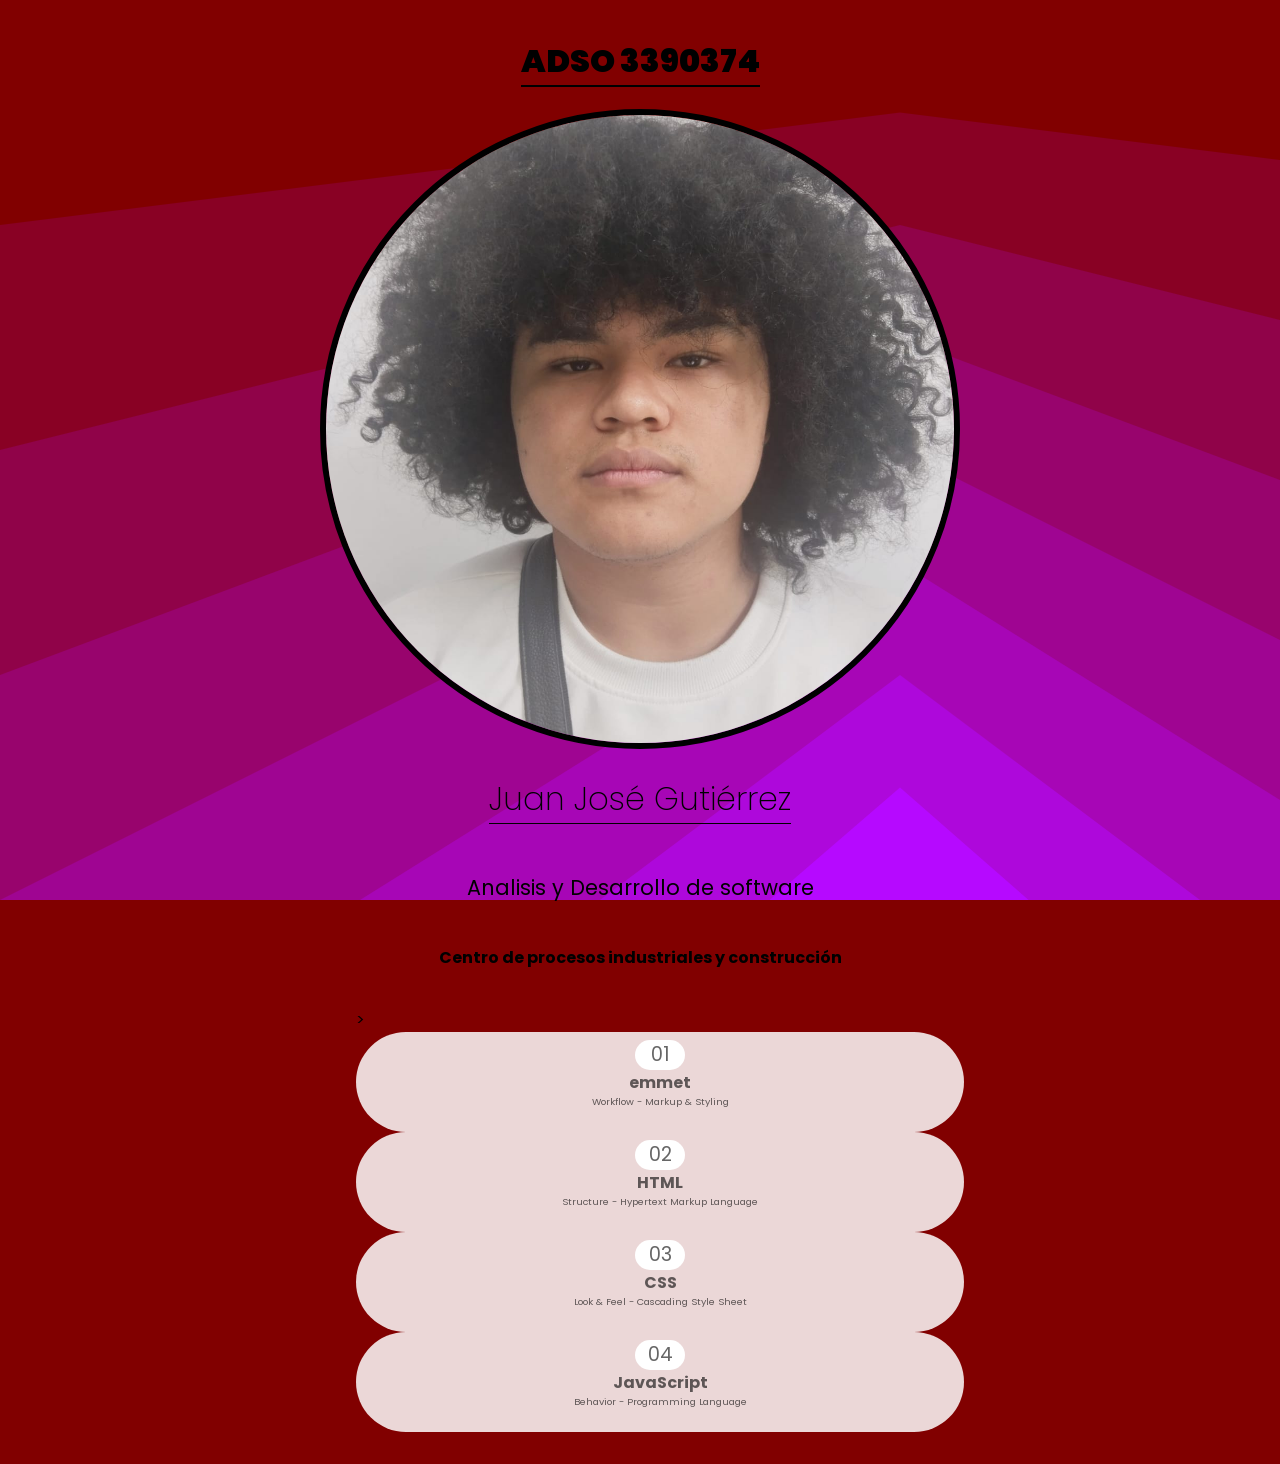
==== index.html @ 2718d727 "Main menu built" ====
<!DOCTYPE html>
<html lang="en">
<head>
    <meta charset="UTF-8">
    <meta name="viewport" content="width=device-width, initial-scale=1.0">
    <title>ADSO 3390374</title>
    <link rel="stylesheet" href="src/css/style.css">
</head>
<body>
    <main>
        <header class="mainmenu">
                <h1>ADSO 3390374</h1>
                <img src="src/img/img.jpeg" alt="walter" class="img">
                <h2>Juan José Gutiérrez</h2>
                <h3>Analisis y Desarrollo de software</h3>
                <h4>Centro de procesos industriales y construcción</h4>
        </header>
        <menu class="mainmenu">>
            <a href="01-emmet/index.html">
                <span>01</span>
                <aside>
                <h4>emmet</h4>
                <small>Workflow - Markup & Styling</small>
                </aside>
            </a>
            <a href="02-HTML/index.html">
                <span>02</span>
                <aside>
                <h4>HTML</h4>
                <small>Structure - Hypertext Markup Language</small>
                </aside>
            </a>
            <a href="03-CSS/index.html">
                <span>03</span>
                <aside>
                <h4>CSS</h4>
                <small>Look & Feel - Cascading Style Sheet</small>
                </aside>
            </a>
            <a href="04-JavaScript/index.html">
                <span>04</span>
                <aside>
                <h4>JavaScript</h4>
                <small>Behavior - Programming Language</small>
                </aside>
            </a>
        </menu>
    </main>
</body>
</html>
---- src/css/style.css ----
@import url('https://fonts.googleapis.com/css2?family=Poppins:wght@200;400;700;900&display=swap');

*, *::before, *::after {
    box-sizing: border-box;
}
html, body {
    margin: 0;
    padding: 0;
}

body {
    background-color: #810000;
    background-image: url("data:image/svg+xml,%3Csvg xmlns='http://www.w3.org/2000/svg' width='100%25' height='100%25' viewBox='0 0 1600 800'%3E%3Cg %3E%3Cpolygon fill='%23890124' points='800 100 0 200 0 800 1600 800 1600 200'/%3E%3Cpolygon fill='%23900349' points='800 200 0 400 0 800 1600 800 1600 400'/%3E%3Cpolygon fill='%2398046d' points='800 300 0 600 0 800 1600 800 1600 600'/%3E%3Cpolygon fill='%239f0592' points='1600 800 800 400 0 800'/%3E%3Cpolygon fill='%23a706b6' points='1280 800 800 500 320 800'/%3E%3Cpolygon fill='%23ae08db' points='533.3 800 1066.7 800 800 600'/%3E%3Cpolygon fill='%23B609FF' points='684.1 800 914.3 800 800 700'/%3E%3C/g%3E%3C/svg%3E");
    background-attachment: fixed;
    background-size: cover;
    font-family: 'Poppins';
    margin: 0;
    padding: 0;
    display: flex;
    justify-content: center;
    align-items: center;
    min-height: 100dvh;

    main{
        padding: 1rem;
        width: 680px;
        header.mainmenu{
            display: flex;
            justify-content: center;
            align-items: center;
            flex-direction: column;
            h1 {
                font-weight: 900;
                border-bottom: 2px solid #000000;
            }
            h2{
                font-weight: 200;
                font-size: 2rem;
                border-bottom: 1px solid #000000;
            }
            h3{
                font-weight: 400;
                font-size: 1.3rem;
            }
            h4{
                font-weight: 700;
                font-size: 1rem;
            }
            img {
                border: #000000 solid 6px;
                border-radius: 50%;
                width: 640PX;
                object-fit: cover;
                height: 640PX;
            }
        }
        menu.mainmenu {
            display: flex
            justify-content: center;
            align-items: center;
            flex-direction: column;
            gap: 0.5rem;
            a:is(:link, :visited) {
                background-color: rgba(255, 255, 255, 0.845);
                border-radius: 6rem;
                color: #0009;
                display: flex;
                align-items: center;
                flex-direction: column;
                justify-content: start;
                text-decoration: none;
                text-decoration: none;
                padding: 0.5rem;
                height: 100px;
                transition: all 0.3s ease;

                span{
                    background-color: #ffffff;
                    font-size: 1.2rem;
                    border-radius: 6rem;
                    display: flex;
                    width: 50px;
                    height: 30px;
                    align-items: center;
                    flex-direction: column;
                }
                aside {
                    display: flex;
                    align-items: center;
                    flex-direction: column;
                    h4{
                        margin: 0;
                    }
                    small{
                        font-size: 0.6rem;
                    }
                }
            }
            a:is(:hover) {
                transform: scale(1.05) translateX(10px);
                color: red;
                background-color: #fff;
            }
        }
    }
}
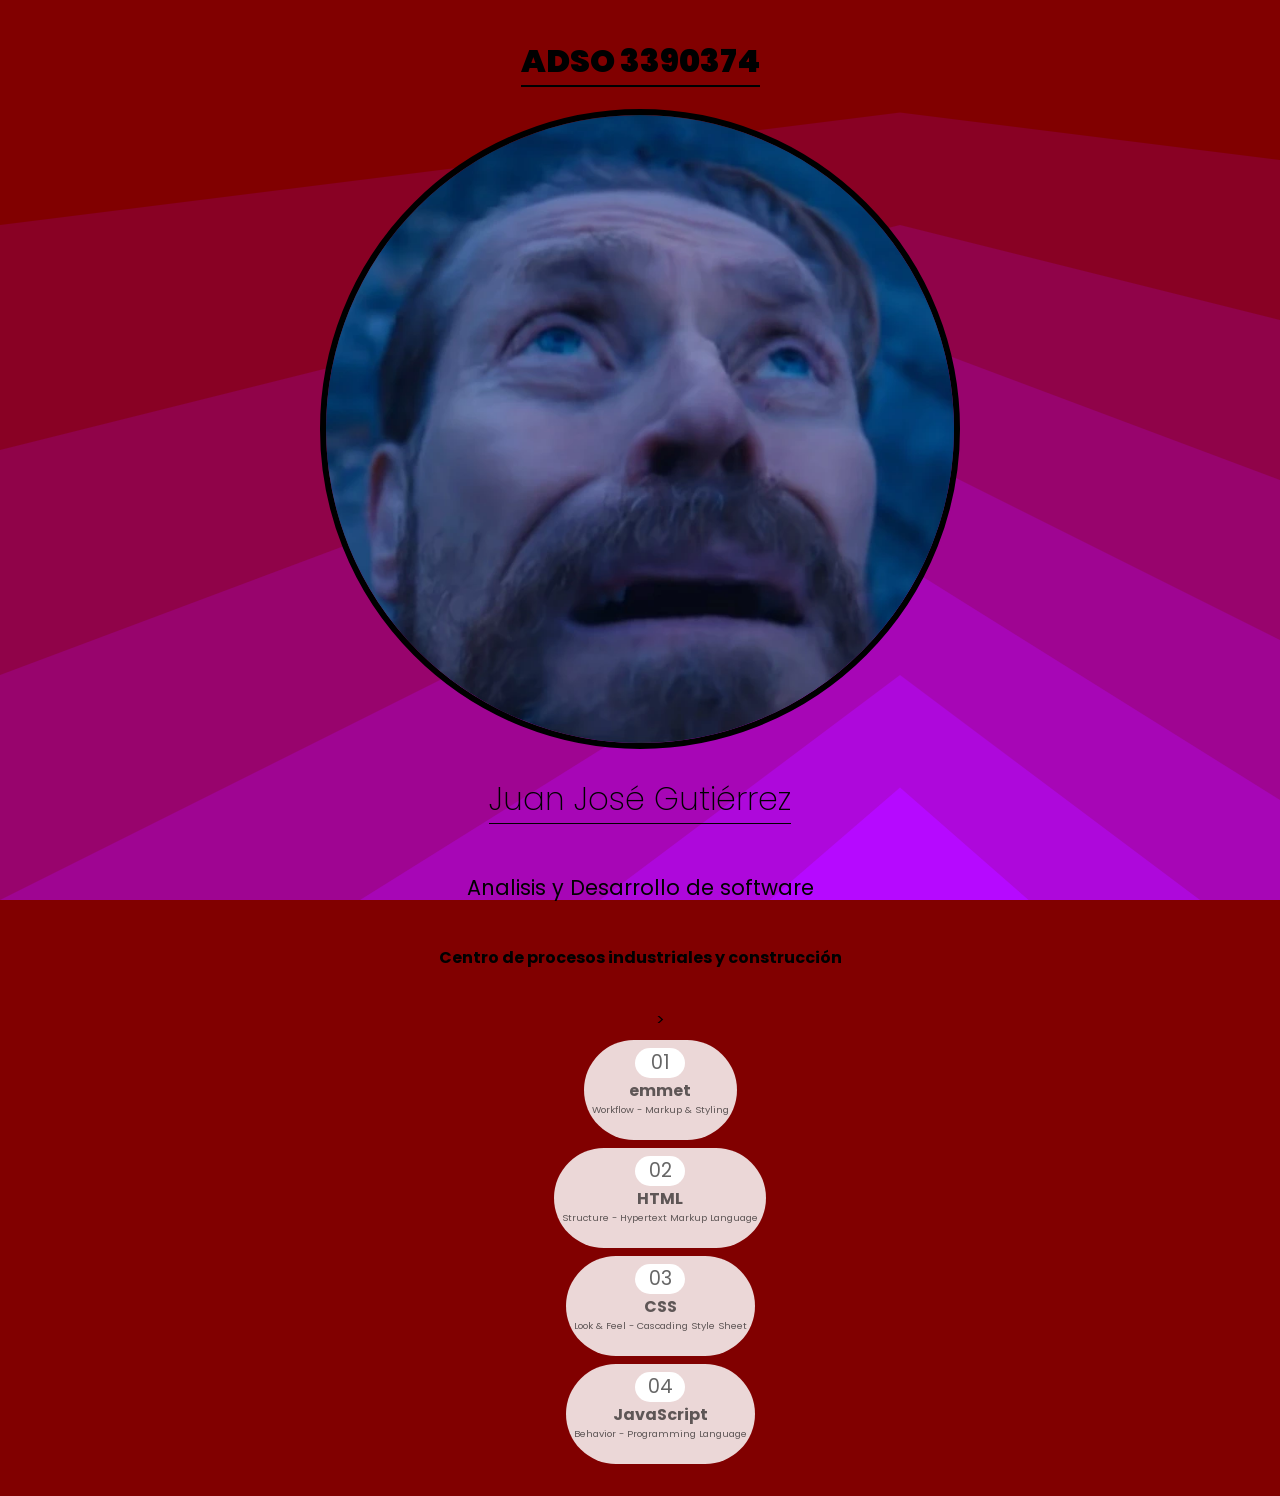
==== commit e00081f7: "cambio de imagen para confidencialidad" ====
--- a/index.html
+++ b/index.html
@@ -10,7 +10,7 @@
     <main>
         <header class="mainmenu">
                 <h1>ADSO 3390374</h1>
-                <img src="src/img/img.jpeg" alt="walter" class="img">
+                <img src="src/img/D8.webp" alt="walter" class="img">
                 <h2>Juan José Gutiérrez</h2>
                 <h3>Analisis y Desarrollo de software</h3>
                 <h4>Centro de procesos industriales y construcción</h4>
--- a/src/css/style.css
+++ b/src/css/style.css
@@ -55,7 +55,7 @@
             }
         }
         menu.mainmenu {
-            display: flex
+            display: flex;
             justify-content: center;
             align-items: center;
             flex-direction: column;
